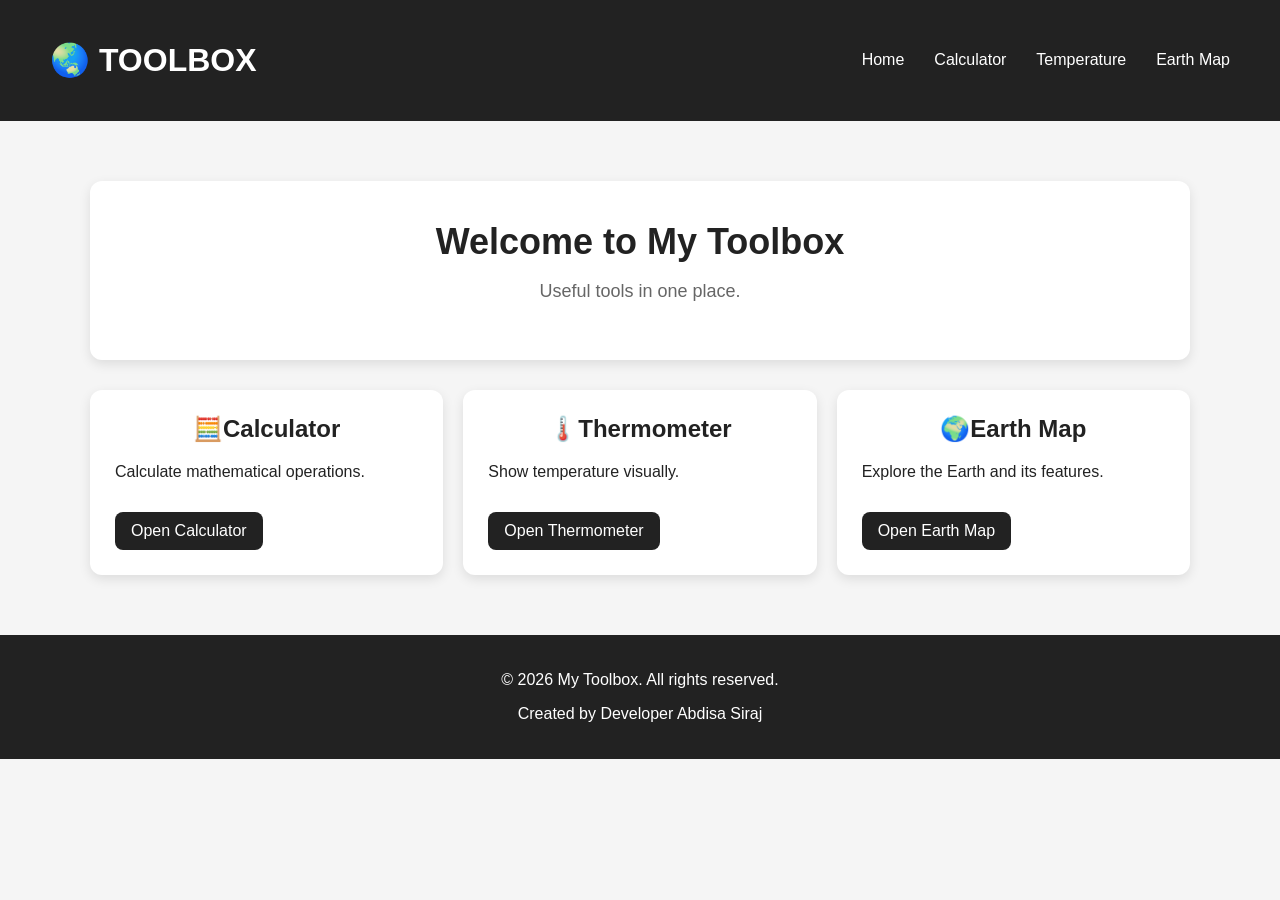
==== index.html @ c1dc784a "toolbox" ====
<!DOCTYPE html>
<html lang="en">
<head>
    <meta charset="UTF-8">
    <meta name="viewport" content="width=device-width, initial-scale=1.0">
    <title>Document</title>
    <link rel="stylesheet" href="styles.css">
</head>
<body>
    <header>
        <h1>🌏 TOOLBOX</h1>
        <nav>
            <ul>
                <li><a href="#Home">Home</a></li>
                <li><a href="#Calculator">Calculator</a></li>
                <li><a href="#Temperature">Temperature</a></li>
                <li><a href="#EarthMap">Earth Map</a></li>
            </ul>
        </nav>
    </header>

    
<main >
    <section class="hero">
    <h2>Welcome to My Toolbox</h2>
    <p>Useful tools in one place.</p>
</section>
<div class="tools">
<section>
        <h2>🧮Calculator</h2>
        <p>Calculate mathematical operations.</p>
       <a href="calculator.html">Open Calculator</a>
</section>
 <section>
        <h2>🌡️Thermometer</h2>
        <p>Show temperature visually.</p>
        <a href="thermometer.html">Open Thermometer</a>
</section>
 <section>
        <h2>🌍Earth Map</h2>
        <p>Explore the Earth and its features.</p>
        <a href="earthmap.html">Open Earth Map</a>
 </section>    
 </div>   
</main>

<footer>
    <p>&copy; 2026 My Toolbox. All rights reserved.</p>
    <p>Created by Developer Abdisa Siraj</p>
</footer>
</body>

</html>
---- styles.css ----
body{
    background-color: #f5f5f5;
    color:#222;
font-family:Arial,sans-serif;
margin:0;
}
h1{
    color:white;
    font-size: 2em;
    text-align:center;
}
header {
    background-color: #222;
    color: white;
    padding: 20px 50px;

    display: flex;
    align-items: center;
    justify-content: space-between;
}
nav ul{
    display:flex;
    justify-content:center;
    gap:30px;
    list-style:none;
    padding:0;
}
nav a {
    color: white;
    text-decoration: none;
    font-size: 16px;
    transition: 0.3s;
}
nav a:hover {
    color: #aaa;
}
main{
    padding:20px;
    max-width:1100px;
    margin:40px auto;
}
section{
    background-color:white;
    padding:25px;
    border-radius:12px;
    box-shadow:0 4px 12px rgba(0,0,0,0.1);
}
footer{
    background-color:#222;
    color:white;
    padding:20px;
    text-align:center;
}
.tools {
    display: grid !important;
    grid-template-columns: repeat(3, 1fr);
    gap: 20px;
}
section a{
    color:white;
    display:inline-block;
    margin-top:15px;
    text-decoration:none;
    background-color:#222;
    padding:10px 16px;
    border-radius:8px;
}
section a:hover{
    background-color:#444;
    transform: translateY(-5px);
    transition: 0.3s;
}
@media (max-width: 768px) {
    .tools {
        grid-template-columns: 1fr;
    }
}
section h2{
    margin-top:0;
    font-size:24px;
}
.hero{
    text-align:center;
    padding: 40px 20px;
    margin-bottom:30px;
}
.hero h2{
    font-size:36px;
    margin-bottom:10px;
}
.hero p{
    font-size:18px;
    color:#666;
}
@media (max-width: 768px) {

    header {
        flex-direction: column;
        gap: 20px;
        padding: 20px;
    }

    nav ul {
        flex-wrap: wrap;
        justify-content: center;
    }
}
.calculator{
    width:320px;
    margin:30px auto;
    background-color:#222;
    border-radius:15px;
    padding:20px;
}
.display{
    background-color:#f5f5f5;
    color:#222;
    padding:20px;
    border-radius:8px;
    text-align:right;
    font-size:32px;
    margin-bottom:15px;
}
.buttons{
    display:grid;
    grid-template-columns:repeat(4, 1fr);
    gap:10px;
}
.buttons button{
    padding: 18px;
    font-size: 20px;
    border:none;
    border-radius: 8px;
    cursor:pointer;
    transition:0.3s;
}
.buttons button:hover{
    background-color: #ddd;
}
main h2{
    text-align:center;
    margin-bottom: 20px;
    
}
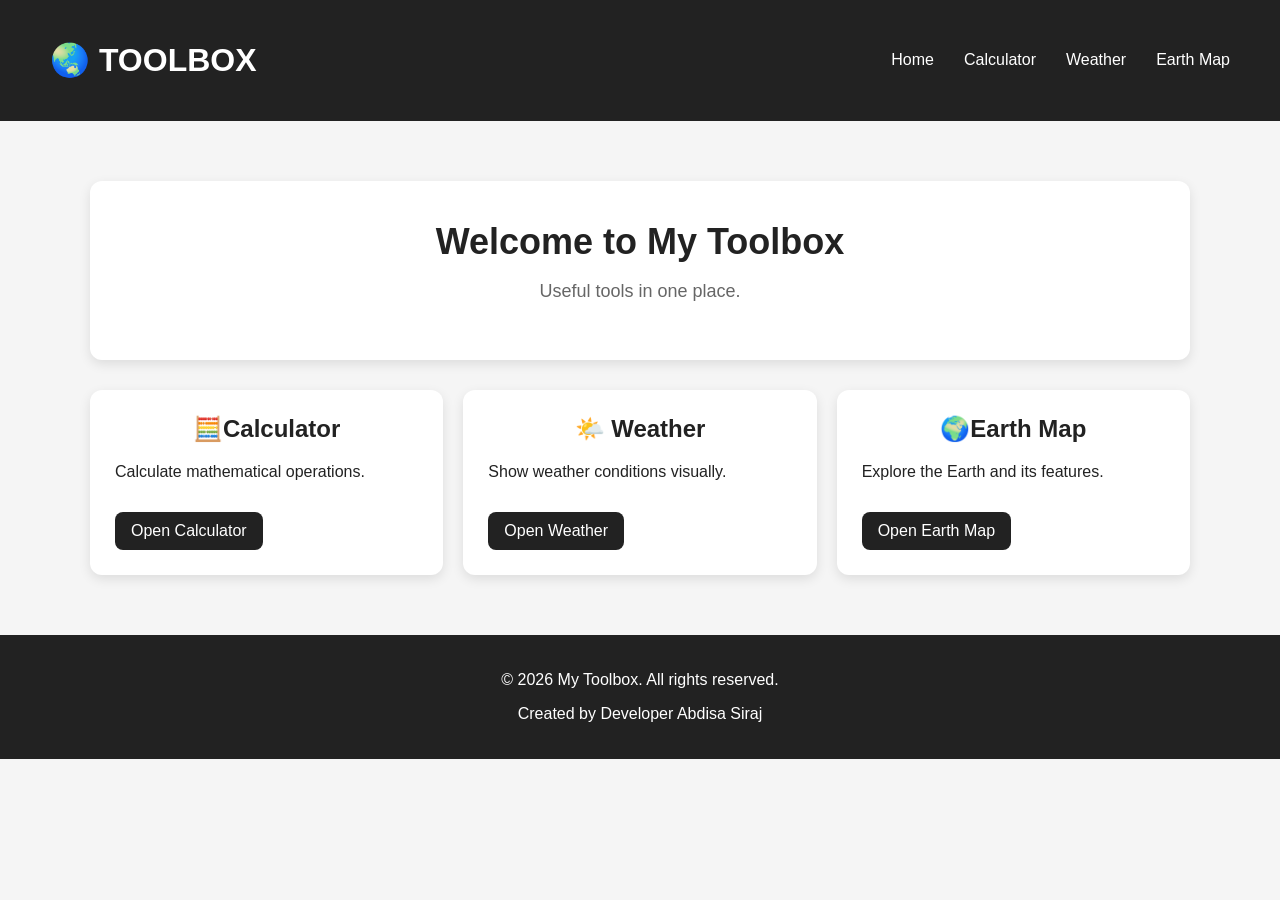
==== commit 0d00af79: "Final Upload" ====
--- a/index.html
+++ b/index.html
@@ -13,7 +13,7 @@
             <ul>
                 <li><a href="#Home">Home</a></li>
                 <li><a href="#Calculator">Calculator</a></li>
-                <li><a href="#Temperature">Temperature</a></li>
+                <li><a href="#Weather">Weather</a></li>
                 <li><a href="#EarthMap">Earth Map</a></li>
             </ul>
         </nav>
@@ -32,9 +32,9 @@
        <a href="calculator.html">Open Calculator</a>
 </section>
  <section>
-        <h2>🌡️Thermometer</h2>
-        <p>Show temperature visually.</p>
-        <a href="thermometer.html">Open Thermometer</a>
+        <h2>🌤️ Weather</h2>
+        <p>Show weather conditions visually.</p>
+        <a href="weather.html">Open Weather</a>
 </section>
  <section>
         <h2>🌍Earth Map</h2>
--- a/styles.css
+++ b/styles.css
@@ -141,4 +141,295 @@
     text-align:center;
     margin-bottom: 20px;
     
+}
+
+/* WEATHER PAGE */
+
+.weather-page{
+    max-width: 900px;
+margin: 40px auto;
+padding: 20px;
+}
+.weather-header{
+    text-align:center;
+    margin-bottom:30px;
+}
+.weather-header h2{
+    font-size:36px;
+    margin-bottom:10px;
+}
+.weather-header p{
+    color:#666;
+    font-size:17px;
+}
+/* SEARCH */
+.search-box{
+    display:flex;
+    gap:10px;
+    max-width:600px;
+    margin:0 auto 30px;
+}
+.search-box input{
+    flex:1;
+    padding:14px;
+    font-size:16px;
+    border:1px solid #ddd;
+    border-radius:8px;
+    outline:none;
+}
+.search-box input:focus{
+    border-color:#222;
+}
+.search-box button{
+    padding: 14px 25px;
+    border:none;
+    border-radius:8px;
+    background-color:#222;
+    color:white;
+    font-size:16px;
+    cursor:pointer;
+}
+.search-box button:hover{
+    background-color:#444;
+}
+/* WEATHER CARD */
+.weather-card{
+    background-color:white;
+    padding:35px;
+    border-radius:20px;
+    box-shadow:0 5px 20px rgba(0,0,0,0.1);
+    text-align:center;
+}
+/* LOCATION */
+.location h3{
+font-size:28px;
+margin-bottom:5px;
+}
+.location p{
+    color:#777;
+}
+/* TEMPERATURE */
+.temperature{
+    margin:30px;
+}
+.temperature span{
+    font-size:64px;
+    font-weight:bold;
+}
+.temperature p{
+    font-size:20px;
+    color:#666;
+}
+/* WEATHER DETAILS */
+.weather-details{
+    display:grid;
+    grid-template-columns:repeat(3,1fr);
+    gap:20px;
+    margin-top:30px;
+}
+.weather-details div{
+    padding:20px;
+    background-color:#f5f5f5;
+    border-radius:12px;
+}
+.weather-details span{
+    font-size:28px;
+}
+.weather-details p{
+    color:#666;
+    margin:8px 0;
+}
+.weather-details strong{
+    font-size:20px;
+}
+/* MOBILE */
+
+@media (max-width: 600px) {
+
+    .search-box {
+        flex-direction: column;
+    }
+
+    .weather-card {
+        padding: 25px 15px;
+    }
+
+    .temperature span {
+        font-size: 48px;
+    }
+
+    .weather-details {
+        grid-template-columns: 1fr;
+    }
+}
+#errorMessage {
+    text-align: center;
+    color: #d32f2f;
+    font-weight: bold;
+    margin: 15px 0;
+}
+#loading {
+    display: none;
+    text-align: center;
+    color: #666;
+    margin: 15px 0;
+}
+.search-box button:disabled {
+    opacity: 0.6;
+    cursor: not-allowed;
+}
+#weatherIcon {
+    font-size: 70px;
+    margin-bottom: 10px;
+}
+.weather-card {
+    max-width: 600px;
+    margin: 30px auto;
+    padding: 40px;
+    background: linear-gradient(135deg, #ffffff, #f0f7ff);
+    border-radius: 24px;
+    box-shadow: 0 10px 30px rgba(0, 0, 0, 0.12);
+    text-align: center;
+}
+
+.location h3 {
+    font-size: 30px;
+    margin-bottom: 5px;
+}
+
+#countryName {
+    color: #555;
+    margin: 5px 0;
+}
+
+#date {
+    color: #888;
+    font-size: 14px;
+}
+
+.temperature {
+    margin: 25px 0;
+}
+
+#weatherIcon {
+    font-size: 80px;
+    margin-bottom: 10px;
+}
+
+.temperature span {
+    font-size: 64px;
+    font-weight: bold;
+}
+
+.temperature p {
+    font-size: 20px;
+    color: #555;
+}
+.map-page {
+    max-width: 1100px;
+    margin: 40px auto;
+    padding: 20px;
+}
+
+.map-header {
+    text-align: center;
+    margin-bottom: 25px;
+}
+
+.map-header h2 {
+    font-size: 36px;
+    margin-bottom: 10px;
+}
+
+#map {
+    height: 600px;
+    width: 100%;
+    border-radius: 20px;
+    overflow: hidden;
+    box-shadow: 0 10px 30px rgba(0, 0, 0, 0.15);
+}
+#locationButton {
+    display: block;
+    margin: 0 auto 15px;
+    padding: 12px 20px;
+    border: none;
+    border-radius: 8px;
+    background-color: #222;
+    color: white;
+    font-size: 16px;
+    cursor: pointer;
+}
+
+#locationButton:hover {
+    background-color: #444;
+}
+.map-search {
+    display: flex;
+    max-width: 600px;
+    margin: 0 auto 15px;
+    gap: 10px;
+}
+
+.map-search input {
+    flex: 1;
+    padding: 12px;
+    border: 1px solid #ddd;
+    border-radius: 8px;
+    font-size: 16px;
+    outline: none;
+}
+
+.map-search input:focus {
+    border-color: #222;
+}
+
+.map-search button {
+    padding: 12px 20px;
+    border: none;
+    border-radius: 8px;
+    background-color: #222;
+    color: white;
+    font-size: 16px;
+    cursor: pointer;
+}
+
+.map-search button:hover {
+    background-color: #444;
+}
+#locationButton,
+#resetMapButton {
+    padding: 12px 20px;
+    margin: 5px;
+    border: none;
+    border-radius: 8px;
+    background-color: #222;
+    color: white;
+    font-size: 14px;
+    cursor: pointer;
+    
+}
+#mapSearchLoading {
+    display: none;
+    text-align: center;
+    margin: 10px 0;
+    color: #666;
+    font-size: 15px;
+}
+#locationButton:hover,
+#clearMarkerButton:hover,
+#resetMapButton:hover {
+    background-color: #444;
+}
+@media (max-width: 600px) {
+    #locationButton,
+    #clearMarkerButton,
+    #resetMapButton {
+        display: block;
+        width: 100%;
+        margin: 8px 0;
+    }
+
+    #map {
+        height: 500px;
+    }
 }
